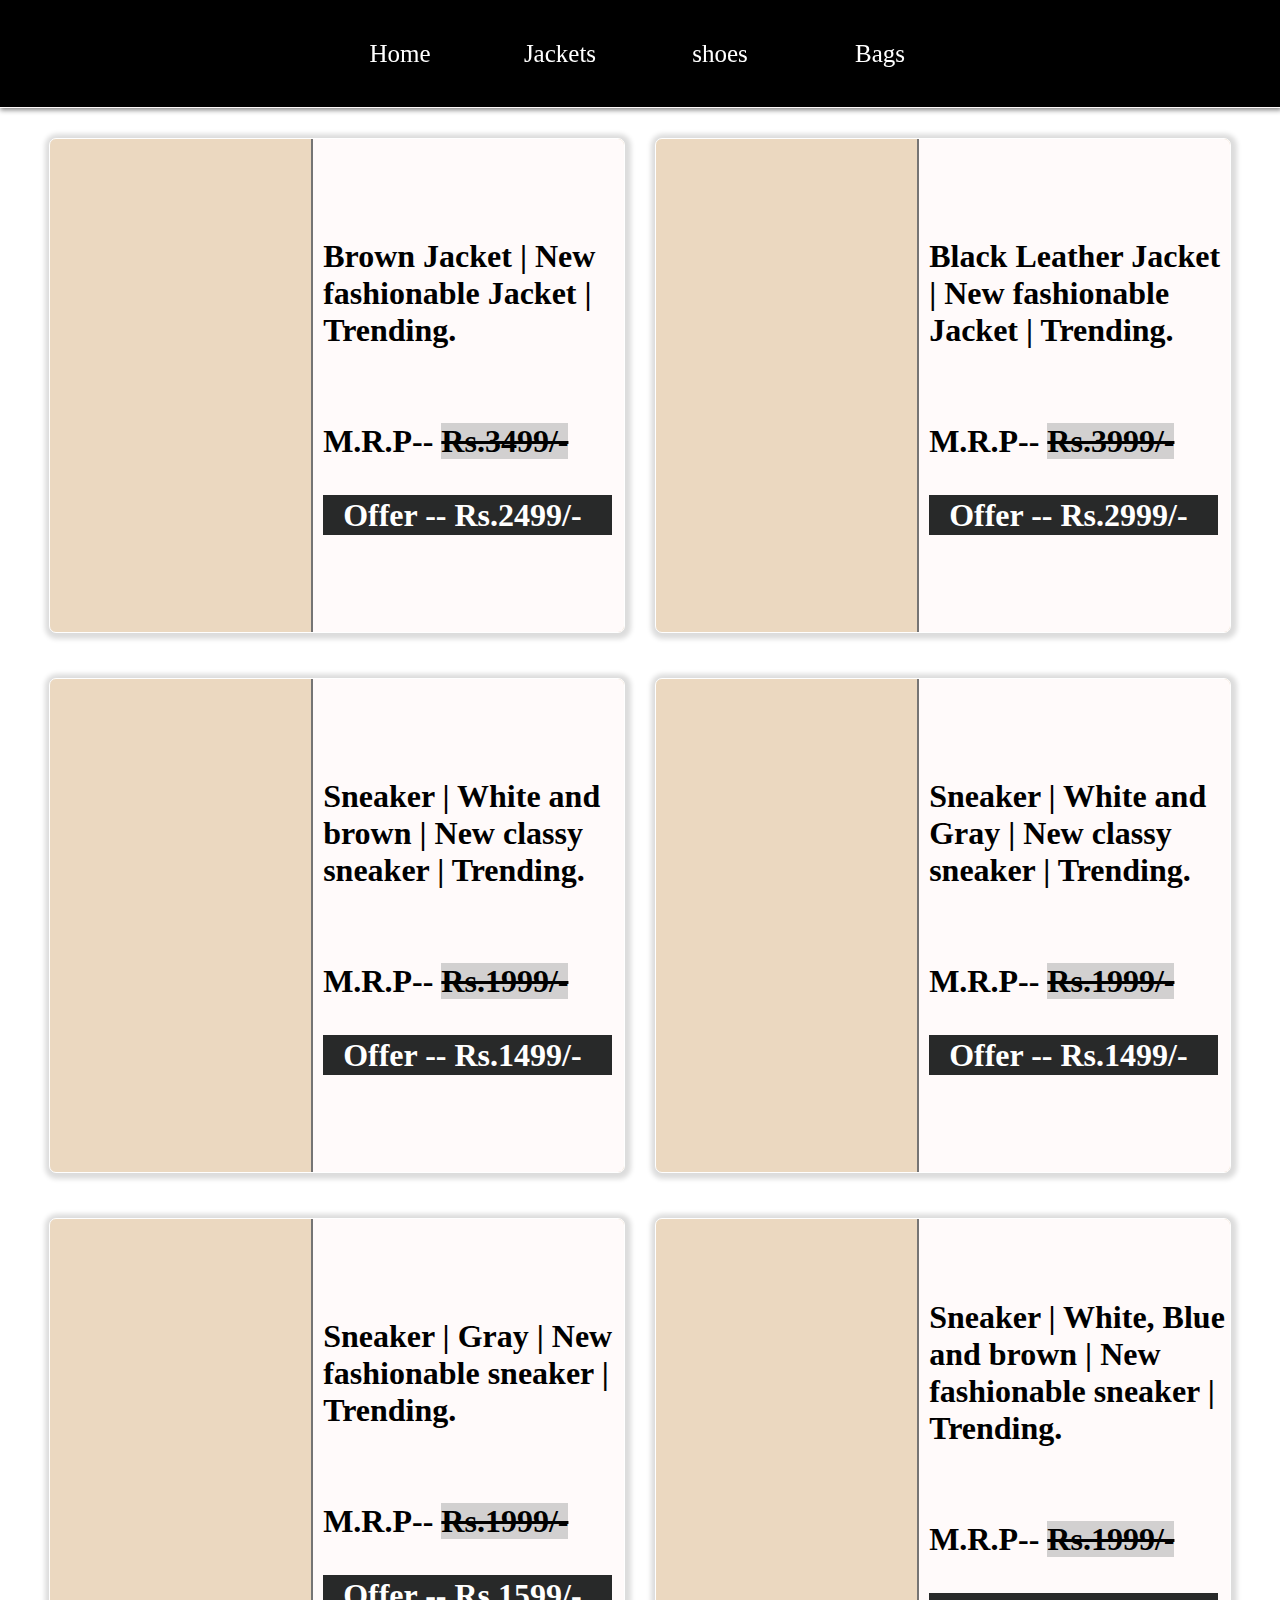
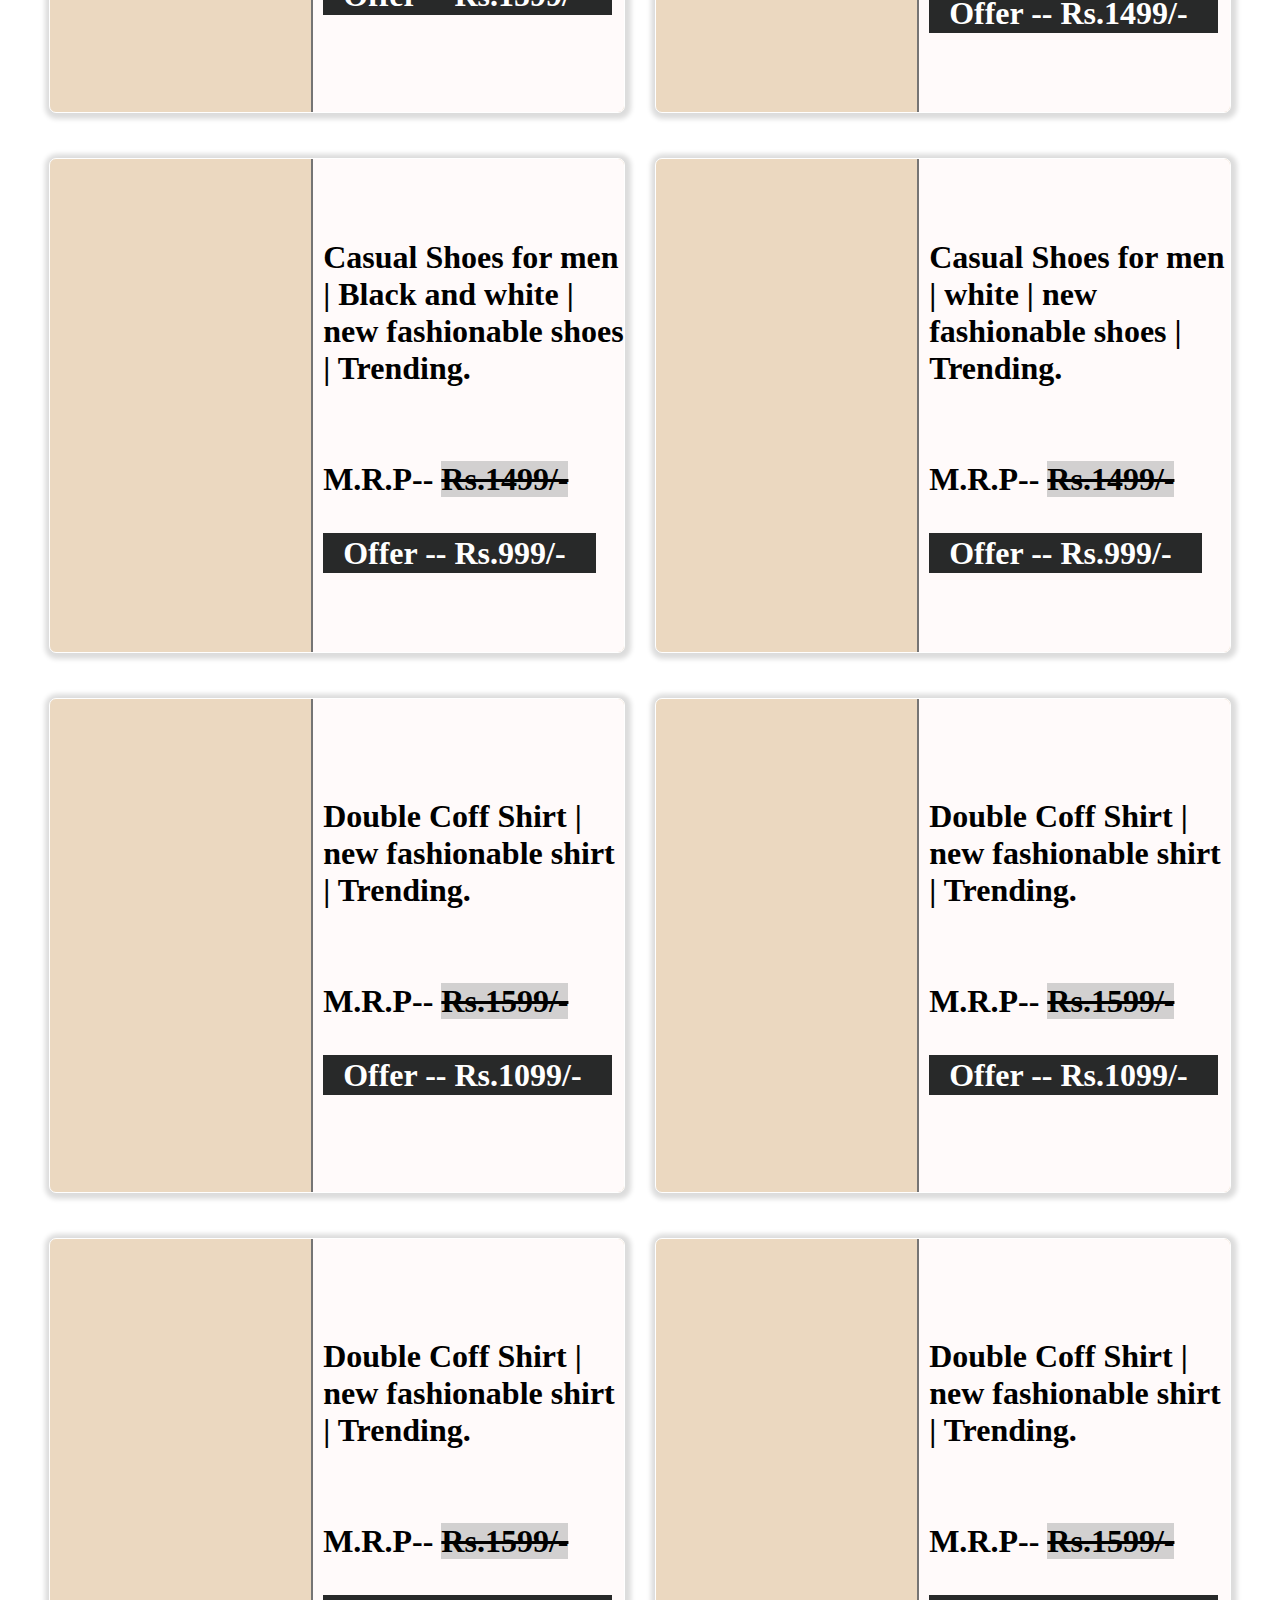
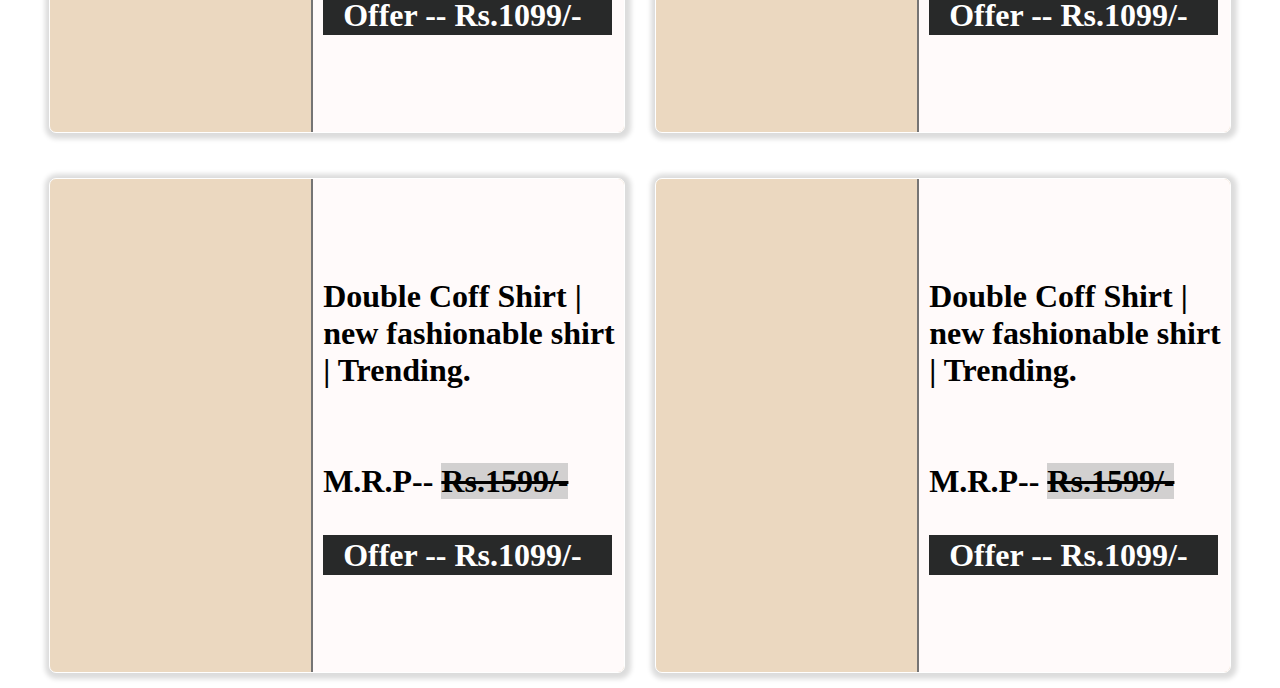
==== newlyLaunch.html @ 03a4fb72 "Add files via upload" ====
<!DOCTYPE html>
<html lang="en">
<head>
    <meta charset="UTF-8">
    <meta name="viewport" content="width=device-width, initial-scale=1.0">
    <title>C&R/newLaunch</title>
    <link rel="stylesheet" href="style2.css">
</head>
<body>
    <header>
        <a href="index.html"><button class="NewLaunchHeaderBtns">Home</button></a>
        <a href="#Jackets"><button class="NewLaunchHeaderBtns">Jackets</button></a>
        <a href="#shoes"><button class="NewLaunchHeaderBtns">shoes</button></a>
        <a href="#bags"><button class="NewLaunchHeaderBtns">Bags</button></a>
    </header>

    <div id="fakeheader"></div>

    <div class="mainContainer">
        <div class="items" id="Jackets">
            <div class="itemImage" style="background-image: url('images/slidderjacket.webp'); background-size: cover;"></div>
            <div class="itemInfo"><h1>Brown Jacket | New fashionable Jacket | Trending.<br><br><br>M.R.P-- <span>Rs.3499/-</span><br><br><span2>Offer -- Rs.2499/-</span2></h1></div>
        </div>
        <div class="items">
            <div class="itemImage" style="background-image: url('images/slidderjacket3.webp'); background-size: cover;"></div>
            <div class="itemInfo"><h1>Black Leather Jacket | New fashionable Jacket | Trending.<br><br><br>M.R.P-- <span>Rs.3999/-</span><br><br><span2>Offer -- Rs.2999/-</span2></h1></div>
        </div>

        <div class="items" id="shoes">
            <div class="itemImage" style="background-image: url('images/shoes3.webp'); background-size: cover;"></div>
            <div class="itemInfo"><h1>Sneaker | White and brown | New classy sneaker | Trending. <br><br><br>M.R.P-- <span>Rs.1999/-</span><br><br><span2>Offer -- Rs.1499/-</span2></h1></div>
        </div>
        <div class="items">
            <div class="itemImage" style="background-image: url('images/shoes6.webp'); background-size: cover;"></div>
            <div class="itemInfo"><h1>Sneaker | White and Gray | New classy sneaker | Trending. <br><br><br>M.R.P-- <span>Rs.1999/-</span><br><br><span2>Offer -- Rs.1499/-</span2></h1></div>
        </div>

        <div class="items" >
            <div class="itemImage" style="background-image: url('images/shoes5.webp'); background-size: cover;"></div>
            <div class="itemInfo"><h1>Sneaker | Gray | New fashionable sneaker | Trending. <br><br><br>M.R.P-- <span>Rs.1999/-</span><br><br><span2>Offer -- Rs.1599/-</span2></h1></div>
        </div>
        <div class="items">
            <div class="itemImage" style="background-image: url('images/shoes7.webp'); background-size: cover;"></div>
            <div class="itemInfo"><h1>Sneaker | White, Blue and brown | New fashionable sneaker | Trending. <br><br><br>M.R.P-- <span>Rs.1999/-</span><br><br><span2>Offer -- Rs.1499/-</span2></h1></div>
        </div>

        <div class="items">
            <div class="itemImage" style="background-image: url('images/shoes4.webp'); background-size: cover;"></div>
            <div class="itemInfo"><h1>Casual Shoes for men | Black and white | new fashionable shoes | Trending. <br><br><br>M.R.P-- <span>Rs.1499/-</span><br><br><span2>Offer -- Rs.999/-</span2></h1></div>
        </div>
        <div class="items">
            <div class="itemImage" style="background-image: url('images/shoes8.webp'); background-size: cover;"></div>
            <div class="itemInfo"><h1>Casual Shoes for men | white | new fashionable shoes | Trending. <br><br><br>M.R.P-- <span>Rs.1499/-</span><br><br><span2>Offer -- Rs.999/-</span2></h1></div>
        </div>

        <div class="items" id="bags">
            <div class="itemImage" style="background-image: url('images/bag7.webp'); background-size: cover;"></div>
            <div class="itemInfo"><h1>Double Coff Shirt | new fashionable shirt | Trending. <br><br><br>M.R.P-- <span>Rs.1599/-</span><br><br><span2>Offer -- Rs.1099/-</span2></h1></div>
        </div>
        <div class="items">
            <div class="itemImage" style="background-image: url('images/bag2.webp'); background-size: cover;"></div>
            <div class="itemInfo"><h1>Double Coff Shirt | new fashionable shirt | Trending. <br><br><br>M.R.P-- <span>Rs.1599/-</span><br><br><span2>Offer -- Rs.1099/-</span2></h1></div>
        </div>
        
        <div class="items">
            <div class="itemImage" style="background-image: url('images/bags1.webp'); background-size: cover;"></div>
            <div class="itemInfo"><h1>Double Coff Shirt | new fashionable shirt | Trending. <br><br><br>M.R.P-- <span>Rs.1599/-</span><br><br><span2>Offer -- Rs.1099/-</span2></h1></div>
        </div>
        <div class="items">
            <div class="itemImage" style="background-image: url('images/bag4.webp'); background-size: cover;"></div>
            <div class="itemInfo"><h1>Double Coff Shirt | new fashionable shirt | Trending. <br><br><br>M.R.P-- <span>Rs.1599/-</span><br><br><span2>Offer -- Rs.1099/-</span2></h1></div>
        </div>

        <div class="items">
            <div class="itemImage" style="background-image: url('images/bag3.webp'); background-size: cover;"></div>
            <div class="itemInfo"><h1>Double Coff Shirt | new fashionable shirt | Trending. <br><br><br>M.R.P-- <span>Rs.1599/-</span><br><br><span2>Offer -- Rs.1099/-</span2></h1></div>
        </div>
        <div class="items">
            <div class="itemImage" style="background-image: url('images/bag5.webp'); background-size: cover;"></div>
            <div class="itemInfo"><h1>Double Coff Shirt | new fashionable shirt | Trending. <br><br><br>M.R.P-- <span>Rs.1599/-</span><br><br><span2>Offer -- Rs.1099/-</span2></h1></div>
        </div>

    </div>


</body>
</html>
---- style2.css ----
/* shirt page style*/
*{
    margin: 0%;
    padding: 0%;
    font-family:Georgia, 'Times New Roman', Times, serif;
}
body,html{
    margin: 0%;
    padding: 0%;
}
#fakeheader{
    height: 12vh;
}
header{
    height: 12vh;
    width: 100%;
    background-color: black;
    color: white;
    display: flex;
    justify-content: center;
    align-items: center;
    gap: 30px;
    box-sizing: border-box;
    box-shadow: 1px 1px 5px 1px grey;
    position: fixed;
    border-bottom: 1.5px solid snow;
}
.headerBtns{
    height: 60px;
    width: 130px;
    color: white;
    background-color: black;
    display: flex;
    align-items: center;
    justify-content: center;
    border-radius: 10px;
    box-sizing: border-box;
    border: transparent;
    &:hover{
        border: 1.5px solid snow;
        text-decoration: underline;
    }
}
.headerBtns a{
    color: white;
    text-decoration: none;
    font-size: 22px;
}
.mainContainer{
    display: flex;
    justify-content: center;
    flex-wrap: wrap;
}
pre{
    font-size: 30px;
}
.items{
    height:55vh;
    width: 45vw;
    background-color: rgb(235, 216, 192);
    margin: 15px;
    margin-top: 30px;
    display: flex;
    justify-content: center;
    align-items: center;
    border-radius: 7px;
    border: 1px solid #ffffff;
    box-shadow: gainsboro 1px 1px 5px 5px;
    box-sizing: border-box;
    overflow: hidden;
}
span{
    text-decoration:line-through;
    background-color: rgb(210, 208, 208);
}
span2{
    color: white;
    background-color: rgb(40, 41, 41);
    margin-top: 3px;
    padding: 2px;
    padding-left: 20px;
    padding-right: 30px;
}
.itemImage{
    height: 100%;
    width: 45.5%;
    box-sizing: border-box;
}
.itemInfo{
    height: 100%;
    width: 54.5%;
    background-color: snow;
    box-sizing: border-box;
    border-left:2px solid rgb(117, 116, 116) ;
    display: flex;
    justify-content: center;
    align-items: center;
    padding-left: 10px;
    font-weight: lighter;
}
footer{
    height: 40vh;
    background-color: black;
}
a{
    text-decoration: none;
}
                            /* NewLaunchStyle */
.NewLaunchHeaderBtns{
    height: 55px;
    width: 130px;
    font-size: 25px;
    font-weight: lighter;
    color: white;
    background-color: black;
    display: flex;
    align-items: center;
    justify-content: center;
    border-radius: 10px;
    box-sizing: border-box;
    border: transparent;
    &:hover{
        border: 1.5px solid snow;
        text-decoration: underline;
    }
}
                                   /* offerspageStyle */
#offerheader{
    height: 12.5vh;
    background-color: black;
    border-bottom: 1.5px solid snow;
    display: flex;
    justify-content: center;
    gap: 50px;
}
#offerhead{
    height: 12vh;
    width: 100%;
    font-size: 8vh;
    color:white;
    margin-top: 4vh;
    background-image: linear-gradient(to right,snow,rgb(48, 47, 47),snow);
    display: flex;
    justify-content: space-around;
    align-items: center;
}
#offersfakeheader{
    height: 12vh;
}
.offersDiv{
    height: 60vh;
    width: 100%;
    /* background-image: linear-gradient(to right,snow,rgb(11, 11, 11),snow); */
    background-color: gainsboro;
    border-radius: 10px;
    display: flex;
    justify-content: center;
    align-items: center;
    margin-top: 4vh;
}
#Div1{
    background-image: url("images/slidderjacket2.webp");
    background-size: cover;
    background-position: center;

    &:hover{
        background-image: url("images/slidderjacket.webp");
        transition: all 0.5s ease-in-out;
    }
 }
#Div2{
    background-image: url("images/slidderjacket3.webp");
    background-size: cover;
    background-position: center;
    &:hover{
        background-image: url("images/slidderjacket.webp");
        transition: all 0.5s ease-in-out;
    }
}
#Div3{
    background-image: url("images/checkshirtslidder.jpg");
    background-size: cover;
    background-position: center;
    &:hover{
        background-image: url("images/slidderjacket.webp");
        transition: all 0.5s ease-in-out;
    }
}
#Div4{
    background-image: url("images/shirt8.webp");
    background-size: cover;
    background-position: center;
    &:hover{
        background-image: url("images/slidderjacket.webp");
        transition: all 0.5s ease-in-out;
    }
}
.divItems{
    height: 50vh;
    width: 16vw;
    margin: 20px;
    background-color: transparent;
    border:4px solid rgb(251, 249, 249);
    border-radius: 10px;
}
                          /*media_query_styles  */
@media (max-width:550px){
    header{
        height: 15vh;
        gap:0px;
        display: flex;
        flex-wrap: wrap;
        /* justify-content: space-around;
        align-items: center;     */
    }
    #fakeheader{
        height: 15vh;
    }    
    .headerBtns{
        height: 40px;
        width: 100px;
        color: white;
        background-color: transparent;
        border-radius: 7px;
        box-sizing: border-box;
        border: transparent;
        margin: 3px;
        &:hover{
            border: 1.5px solid snow;
            text-decoration: underline;
        }
    }
    .headerBtns a{
        color: white;
        text-decoration: none;
        font-size: 17px;
    }
    pre{
        font-size: 22px;
    }
    .items{
        height:25vh;
        width: 95vw;
        background-color: rgb(235, 216, 192);
        border-radius: 10px;
    }
    .itemInfo{
        height: 100%;
        width: 54.5%;
        font-size: 1.1vh;
        background-color: snow;
        box-sizing: border-box;
        border-left:2px solid rgb(117, 116, 116) ;
        display: flex;
        justify-content: center;
        align-items: center;
        padding-left: 8px;
        font-weight: lighter;
    }
    .NewLaunchHeaderBtns{
        height: 40px;
        width: 100px;
        color: white;
        font-size: 19px;
        background-color: transparent;
        border-radius: 7px;
        box-sizing: border-box;
        border: transparent;
        margin-left: 10px;
        &:hover{
            border: 1.5px solid snow;
            text-decoration: underline;
        }          
    } 
    #offerheader{
        height: 11vh;
    }
    #offersfakeheader{
        height: 11vh;
    }
    #offerhead{
        height: 8vh;
        width: 100%;
        font-size: 3.5vh;
        color:white;
        margin-top: 1.5vh;
        background-image: linear-gradient(to right,snow,rgb(48, 47, 47),snow);
        display: flex;
        justify-content: space-around;
        align-items: center;
    }
    .offersDiv{
        height: 220vh;
        width: 100%;
        background-color: gainsboro;
        border-radius: 0px;
        display: flex;
        flex-wrap: wrap;
        justify-content: center;
        align-items: center;
        margin-top: 2vh;
    }
    .divItems{
        height: 50vh;
        width: 70vw;
        margin: 3px;
        background-color: transparent;
        border:4px solid rgb(251, 249, 249);
        border-radius: 10px;
        margin-top: 1vh;
        margin-bottom: 1vh;
        box-shadow: grey 1px 1px 7px 2px ;
    }       
}
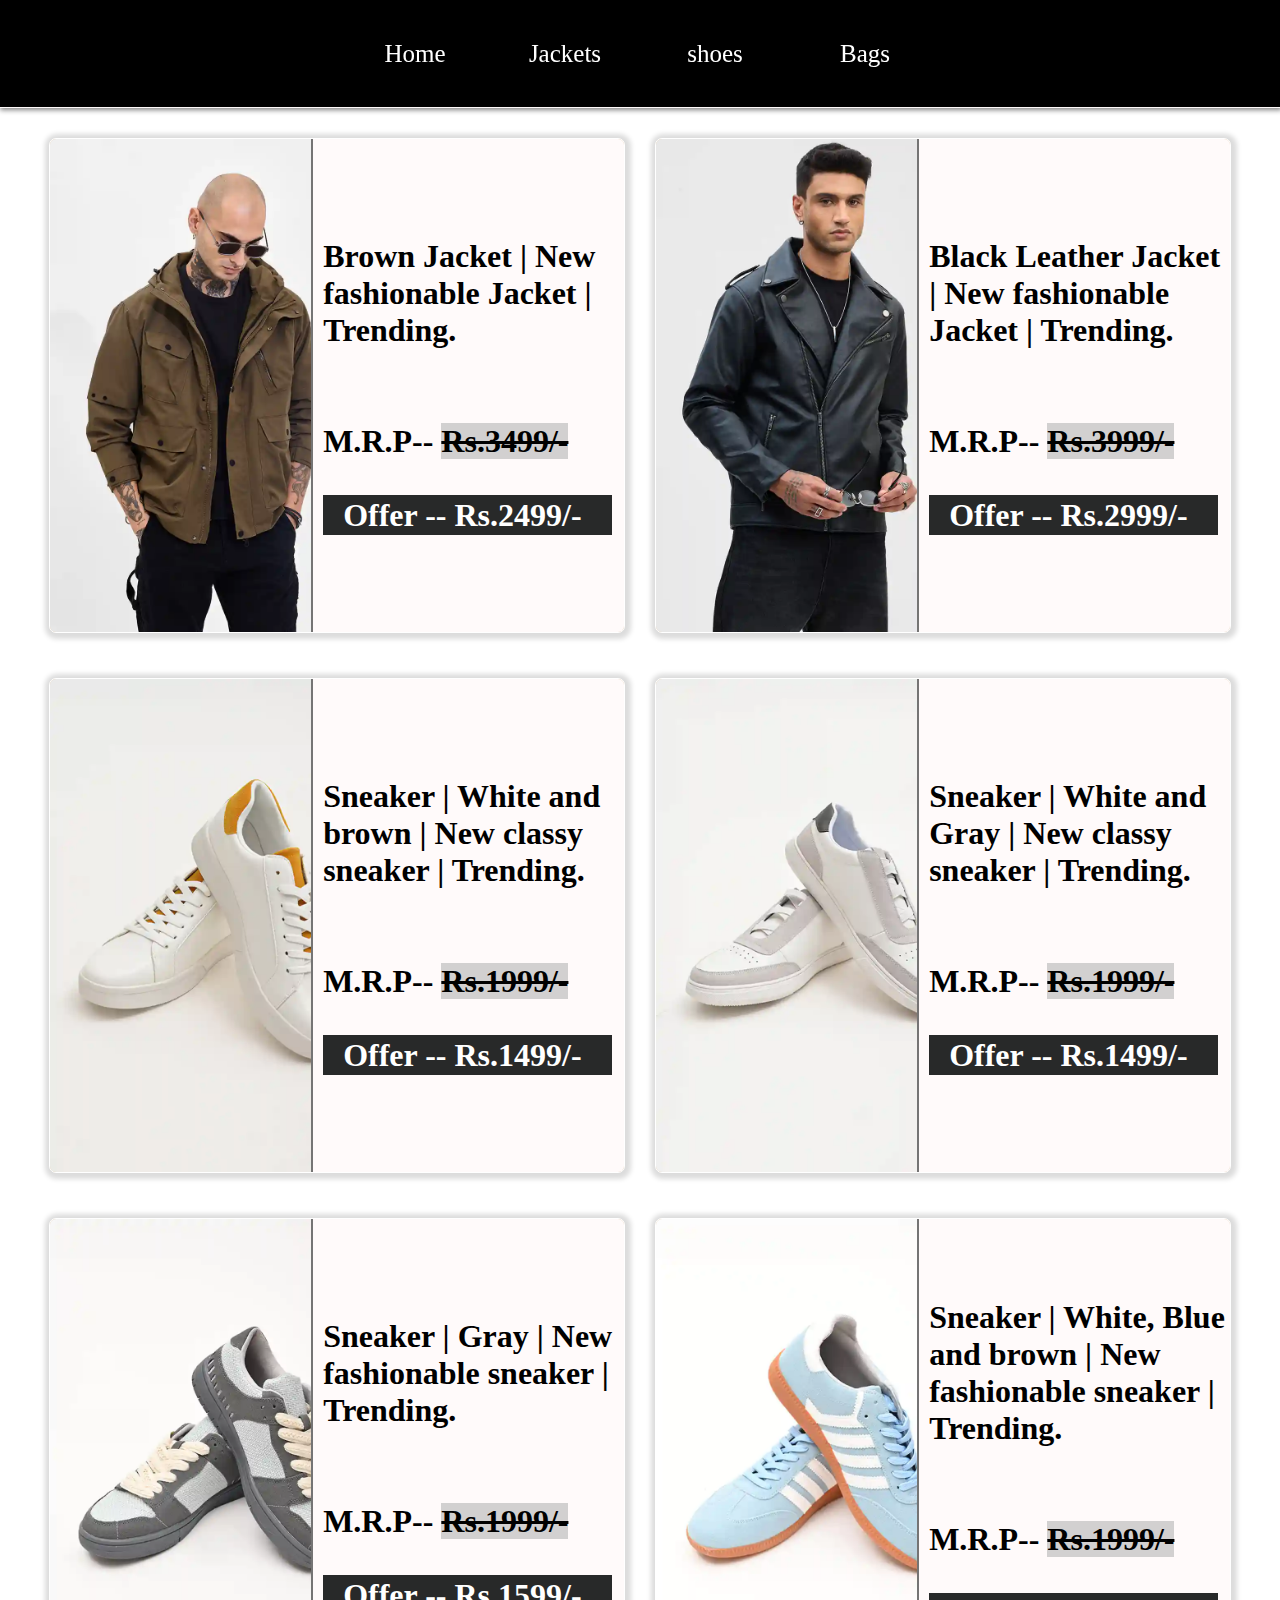
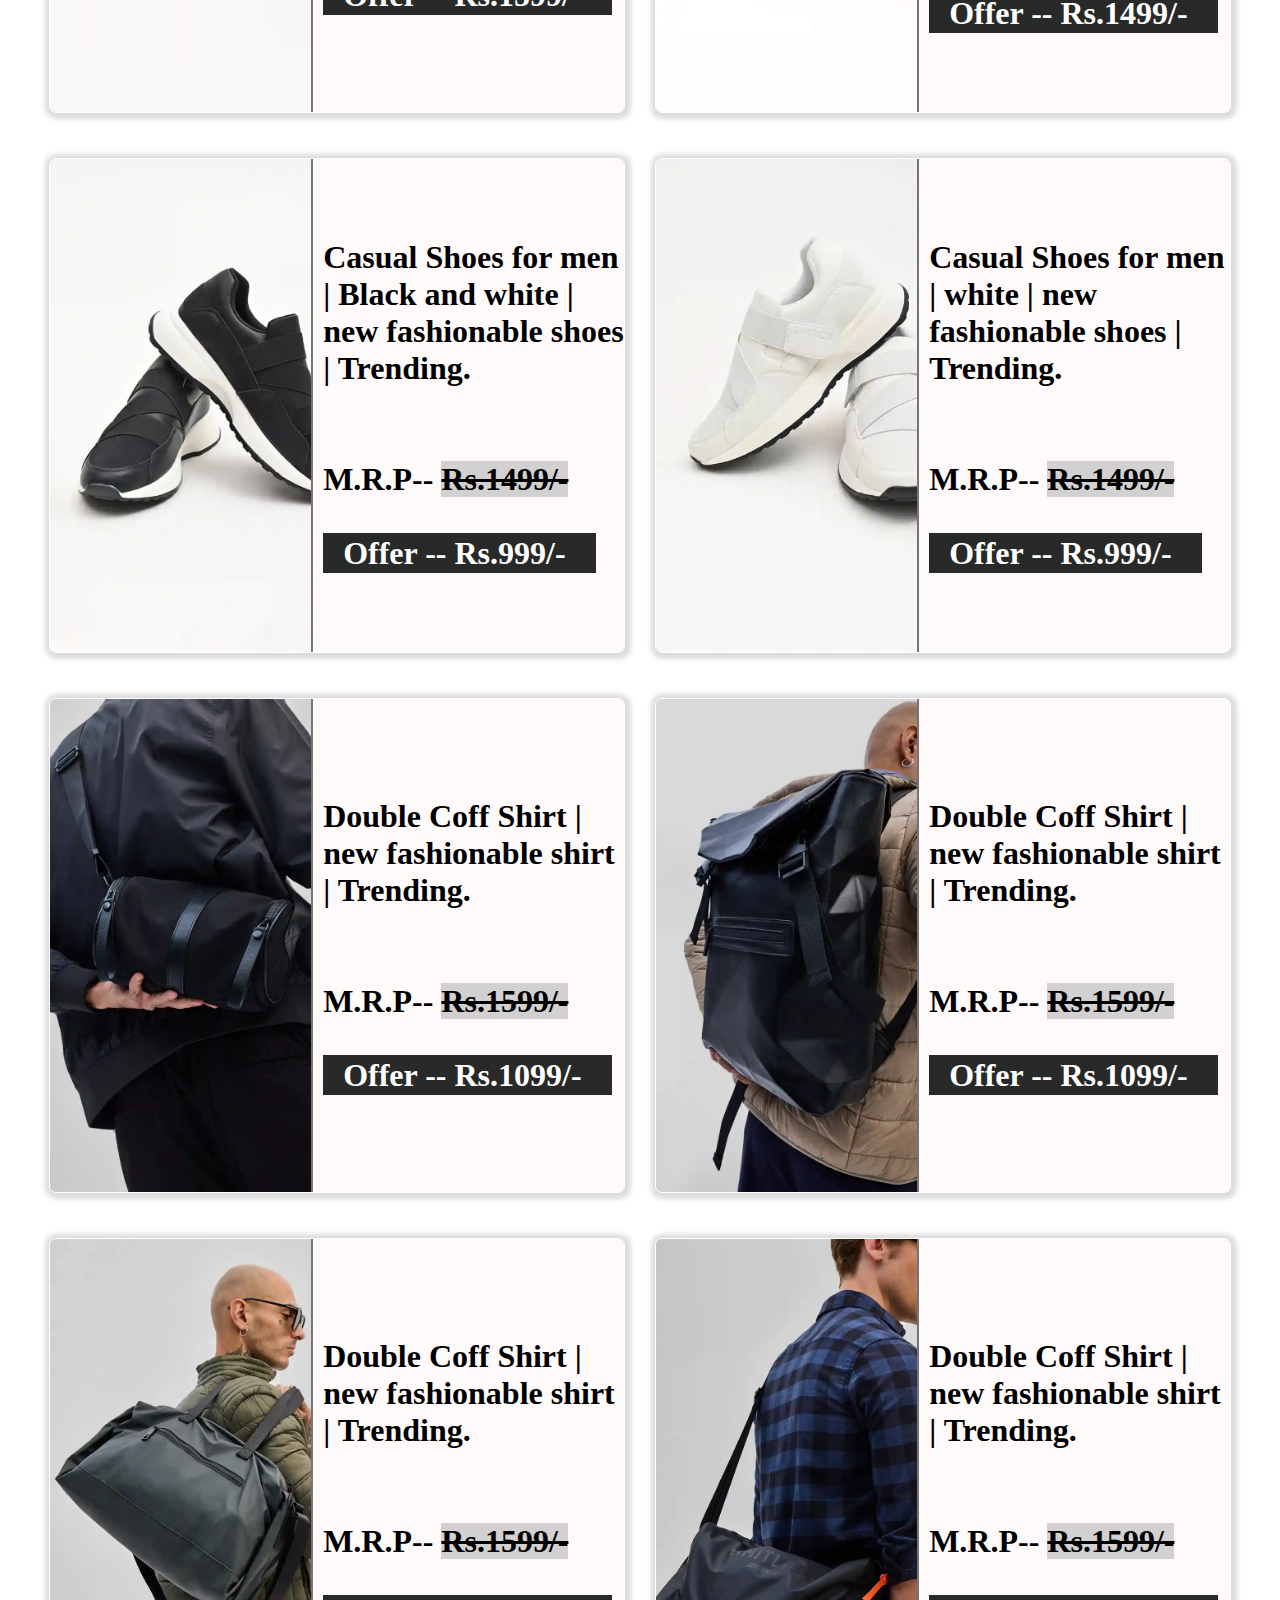
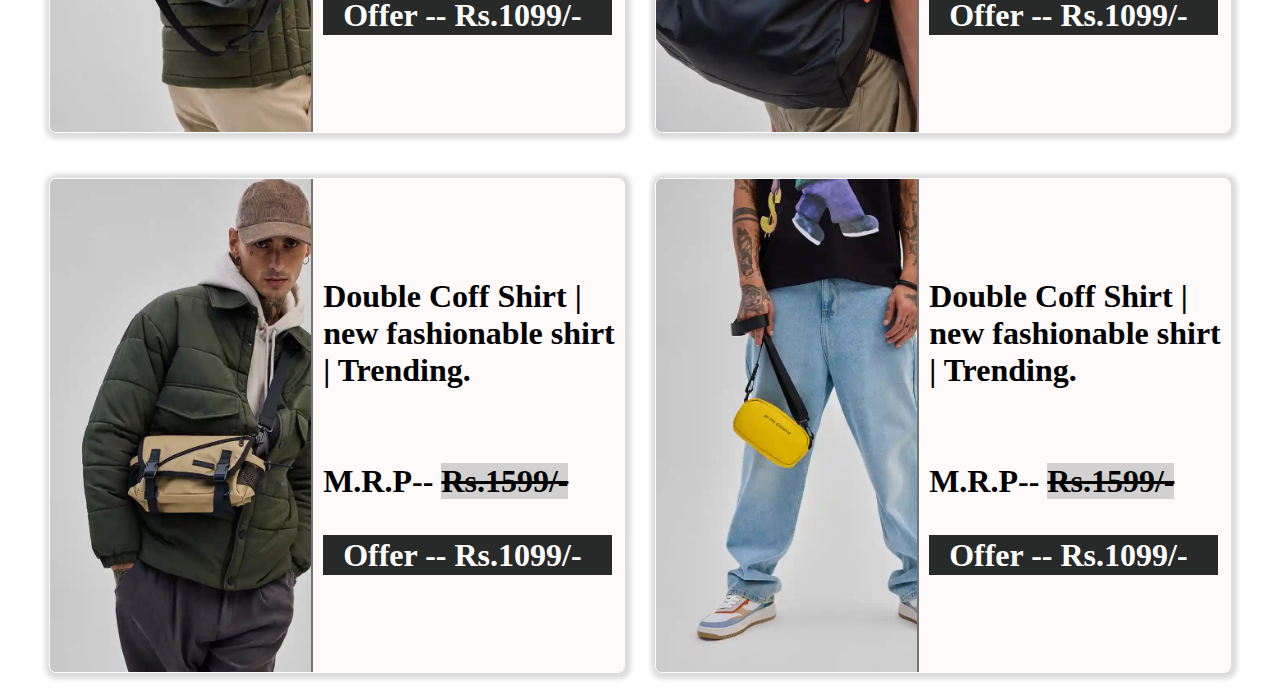
==== commit 0f6b0a9a: "Update newlyLaunch.html" ====
--- a/newlyLaunch.html
+++ b/newlyLaunch.html
@@ -18,65 +18,65 @@
 
     <div class="mainContainer">
         <div class="items" id="Jackets">
-            <div class="itemImage" style="background-image: url('images/slidderjacket.webp'); background-size: cover;"></div>
+            <div class="itemImage" style="background-image: url('image/slidderjacket.webp'); background-size: cover;"></div>
             <div class="itemInfo"><h1>Brown Jacket | New fashionable Jacket | Trending.<br><br><br>M.R.P-- <span>Rs.3499/-</span><br><br><span2>Offer -- Rs.2499/-</span2></h1></div>
         </div>
         <div class="items">
-            <div class="itemImage" style="background-image: url('images/slidderjacket3.webp'); background-size: cover;"></div>
+            <div class="itemImage" style="background-image: url('image/slidderjacket3.webp'); background-size: cover;"></div>
             <div class="itemInfo"><h1>Black Leather Jacket | New fashionable Jacket | Trending.<br><br><br>M.R.P-- <span>Rs.3999/-</span><br><br><span2>Offer -- Rs.2999/-</span2></h1></div>
         </div>
 
         <div class="items" id="shoes">
-            <div class="itemImage" style="background-image: url('images/shoes3.webp'); background-size: cover;"></div>
+            <div class="itemImage" style="background-image: url('image/shoes3.webp'); background-size: cover;"></div>
             <div class="itemInfo"><h1>Sneaker | White and brown | New classy sneaker | Trending. <br><br><br>M.R.P-- <span>Rs.1999/-</span><br><br><span2>Offer -- Rs.1499/-</span2></h1></div>
         </div>
         <div class="items">
-            <div class="itemImage" style="background-image: url('images/shoes6.webp'); background-size: cover;"></div>
+            <div class="itemImage" style="background-image: url('image/shoes6.webp'); background-size: cover;"></div>
             <div class="itemInfo"><h1>Sneaker | White and Gray | New classy sneaker | Trending. <br><br><br>M.R.P-- <span>Rs.1999/-</span><br><br><span2>Offer -- Rs.1499/-</span2></h1></div>
         </div>
 
         <div class="items" >
-            <div class="itemImage" style="background-image: url('images/shoes5.webp'); background-size: cover;"></div>
+            <div class="itemImage" style="background-image: url('image/shoes5.webp'); background-size: cover;"></div>
             <div class="itemInfo"><h1>Sneaker | Gray | New fashionable sneaker | Trending. <br><br><br>M.R.P-- <span>Rs.1999/-</span><br><br><span2>Offer -- Rs.1599/-</span2></h1></div>
         </div>
         <div class="items">
-            <div class="itemImage" style="background-image: url('images/shoes7.webp'); background-size: cover;"></div>
+            <div class="itemImage" style="background-image: url('image/shoes7.webp'); background-size: cover;"></div>
             <div class="itemInfo"><h1>Sneaker | White, Blue and brown | New fashionable sneaker | Trending. <br><br><br>M.R.P-- <span>Rs.1999/-</span><br><br><span2>Offer -- Rs.1499/-</span2></h1></div>
         </div>
 
         <div class="items">
-            <div class="itemImage" style="background-image: url('images/shoes4.webp'); background-size: cover;"></div>
+            <div class="itemImage" style="background-image: url('image/shoes4.webp'); background-size: cover;"></div>
             <div class="itemInfo"><h1>Casual Shoes for men | Black and white | new fashionable shoes | Trending. <br><br><br>M.R.P-- <span>Rs.1499/-</span><br><br><span2>Offer -- Rs.999/-</span2></h1></div>
         </div>
         <div class="items">
-            <div class="itemImage" style="background-image: url('images/shoes8.webp'); background-size: cover;"></div>
+            <div class="itemImage" style="background-image: url('image/shoes8.webp'); background-size: cover;"></div>
             <div class="itemInfo"><h1>Casual Shoes for men | white | new fashionable shoes | Trending. <br><br><br>M.R.P-- <span>Rs.1499/-</span><br><br><span2>Offer -- Rs.999/-</span2></h1></div>
         </div>
 
         <div class="items" id="bags">
-            <div class="itemImage" style="background-image: url('images/bag7.webp'); background-size: cover;"></div>
+            <div class="itemImage" style="background-image: url('image/bag7.webp'); background-size: cover;"></div>
             <div class="itemInfo"><h1>Double Coff Shirt | new fashionable shirt | Trending. <br><br><br>M.R.P-- <span>Rs.1599/-</span><br><br><span2>Offer -- Rs.1099/-</span2></h1></div>
         </div>
         <div class="items">
-            <div class="itemImage" style="background-image: url('images/bag2.webp'); background-size: cover;"></div>
+            <div class="itemImage" style="background-image: url('image/bag2.webp'); background-size: cover;"></div>
             <div class="itemInfo"><h1>Double Coff Shirt | new fashionable shirt | Trending. <br><br><br>M.R.P-- <span>Rs.1599/-</span><br><br><span2>Offer -- Rs.1099/-</span2></h1></div>
         </div>
         
         <div class="items">
-            <div class="itemImage" style="background-image: url('images/bags1.webp'); background-size: cover;"></div>
+            <div class="itemImage" style="background-image: url('image/bags1.webp'); background-size: cover;"></div>
             <div class="itemInfo"><h1>Double Coff Shirt | new fashionable shirt | Trending. <br><br><br>M.R.P-- <span>Rs.1599/-</span><br><br><span2>Offer -- Rs.1099/-</span2></h1></div>
         </div>
         <div class="items">
-            <div class="itemImage" style="background-image: url('images/bag4.webp'); background-size: cover;"></div>
+            <div class="itemImage" style="background-image: url('image/bag4.webp'); background-size: cover;"></div>
             <div class="itemInfo"><h1>Double Coff Shirt | new fashionable shirt | Trending. <br><br><br>M.R.P-- <span>Rs.1599/-</span><br><br><span2>Offer -- Rs.1099/-</span2></h1></div>
         </div>
 
         <div class="items">
-            <div class="itemImage" style="background-image: url('images/bag3.webp'); background-size: cover;"></div>
+            <div class="itemImage" style="background-image: url('image/bag3.webp'); background-size: cover;"></div>
             <div class="itemInfo"><h1>Double Coff Shirt | new fashionable shirt | Trending. <br><br><br>M.R.P-- <span>Rs.1599/-</span><br><br><span2>Offer -- Rs.1099/-</span2></h1></div>
         </div>
         <div class="items">
-            <div class="itemImage" style="background-image: url('images/bag5.webp'); background-size: cover;"></div>
+            <div class="itemImage" style="background-image: url('image/bag5.webp'); background-size: cover;"></div>
             <div class="itemInfo"><h1>Double Coff Shirt | new fashionable shirt | Trending. <br><br><br>M.R.P-- <span>Rs.1599/-</span><br><br><span2>Offer -- Rs.1099/-</span2></h1></div>
         </div>
 
@@ -84,4 +84,4 @@
 
 
 </body>
-</html>+</html>
--- a/style2.css
+++ b/style2.css
@@ -26,14 +26,14 @@
     border-bottom: 1.5px solid snow;
 }
 .headerBtns{
-    height: 60px;
-    width: 130px;
-    color: white;
-    background-color: black;
-    display: flex;
-    align-items: center;
-    justify-content: center;
-    border-radius: 10px;
+    height: 50%;
+    width: 115px;
+    color: white;
+    background-color: black;
+    display: flex;
+    align-items: center;
+    justify-content: center;
+    border-radius: 5px;
     box-sizing: border-box;
     border: transparent;
     &:hover{
@@ -99,16 +99,21 @@
     font-weight: lighter;
 }
 footer{
-    height: 40vh;
-    background-color: black;
+    height: 30vh;
+    background-color: black;
+    font-size: 20px;
+    color: white;
+}
+p{
+    margin-top: 0px;
 }
 a{
     text-decoration: none;
 }
                             /* NewLaunchStyle */
 .NewLaunchHeaderBtns{
-    height: 55px;
-    width: 130px;
+    height: 48px;
+    width: 120px;
     font-size: 25px;
     font-weight: lighter;
     color: white;
@@ -116,7 +121,7 @@
     display: flex;
     align-items: center;
     justify-content: center;
-    border-radius: 10px;
+    border-radius: 5px;
     box-sizing: border-box;
     border: transparent;
     &:hover{
@@ -158,6 +163,23 @@
     align-items: center;
     margin-top: 4vh;
 }
+.navButtons{
+    height: 50%;
+    width: 7vw;
+    font-size: 3.2vh;
+    color: white;
+    font-weight: lighter;
+    background-color:transparent;
+    box-sizing: border-box;
+    border: transparent;
+    &:hover{
+        border: 1.5px solid snow;
+        border-radius: 5px;
+        box-sizing: border-box;
+        text-decoration: underline;
+        padding: 9px;
+    }
+}
 #Div1{
     background-image: url("images/slidderjacket2.webp");
     background-size: cover;
@@ -169,20 +191,20 @@
     }
  }
 #Div2{
-    background-image: url("images/slidderjacket3.webp");
+    background-image: url("images/slidderjacket4.webp");
     background-size: cover;
     background-position: center;
     &:hover{
-        background-image: url("images/slidderjacket.webp");
+        background-image: url("images/slidderjacket3.webp");
         transition: all 0.5s ease-in-out;
     }
 }
 #Div3{
-    background-image: url("images/checkshirtslidder.jpg");
+    background-image: url("images/checkshirtslidder2.webp");
     background-size: cover;
     background-position: center;
     &:hover{
-        background-image: url("images/slidderjacket.webp");
+        background-image: url("images/checkshirtslidder.jpg");
         transition: all 0.5s ease-in-out;
     }
 }
@@ -191,7 +213,7 @@
     background-size: cover;
     background-position: center;
     &:hover{
-        background-image: url("images/slidderjacket.webp");
+        background-image: url("images/shirt7.webp");
         transition: all 0.5s ease-in-out;
     }
 }
@@ -247,7 +269,7 @@
     .itemInfo{
         height: 100%;
         width: 54.5%;
-        font-size: 1.1vh;
+        font-size: 1vh;
         background-color: snow;
         box-sizing: border-box;
         border-left:2px solid rgb(117, 116, 116) ;
@@ -310,5 +332,14 @@
         margin-top: 1vh;
         margin-bottom: 1vh;
         box-shadow: grey 1px 1px 7px 2px ;
-    }       
-}+    } 
+    footer{
+        height: 30vh;
+        background-color: black;
+        font-size: 15px;
+        color: white;
+    }
+    p{
+        margin-top: 20px;
+    }          
+}
